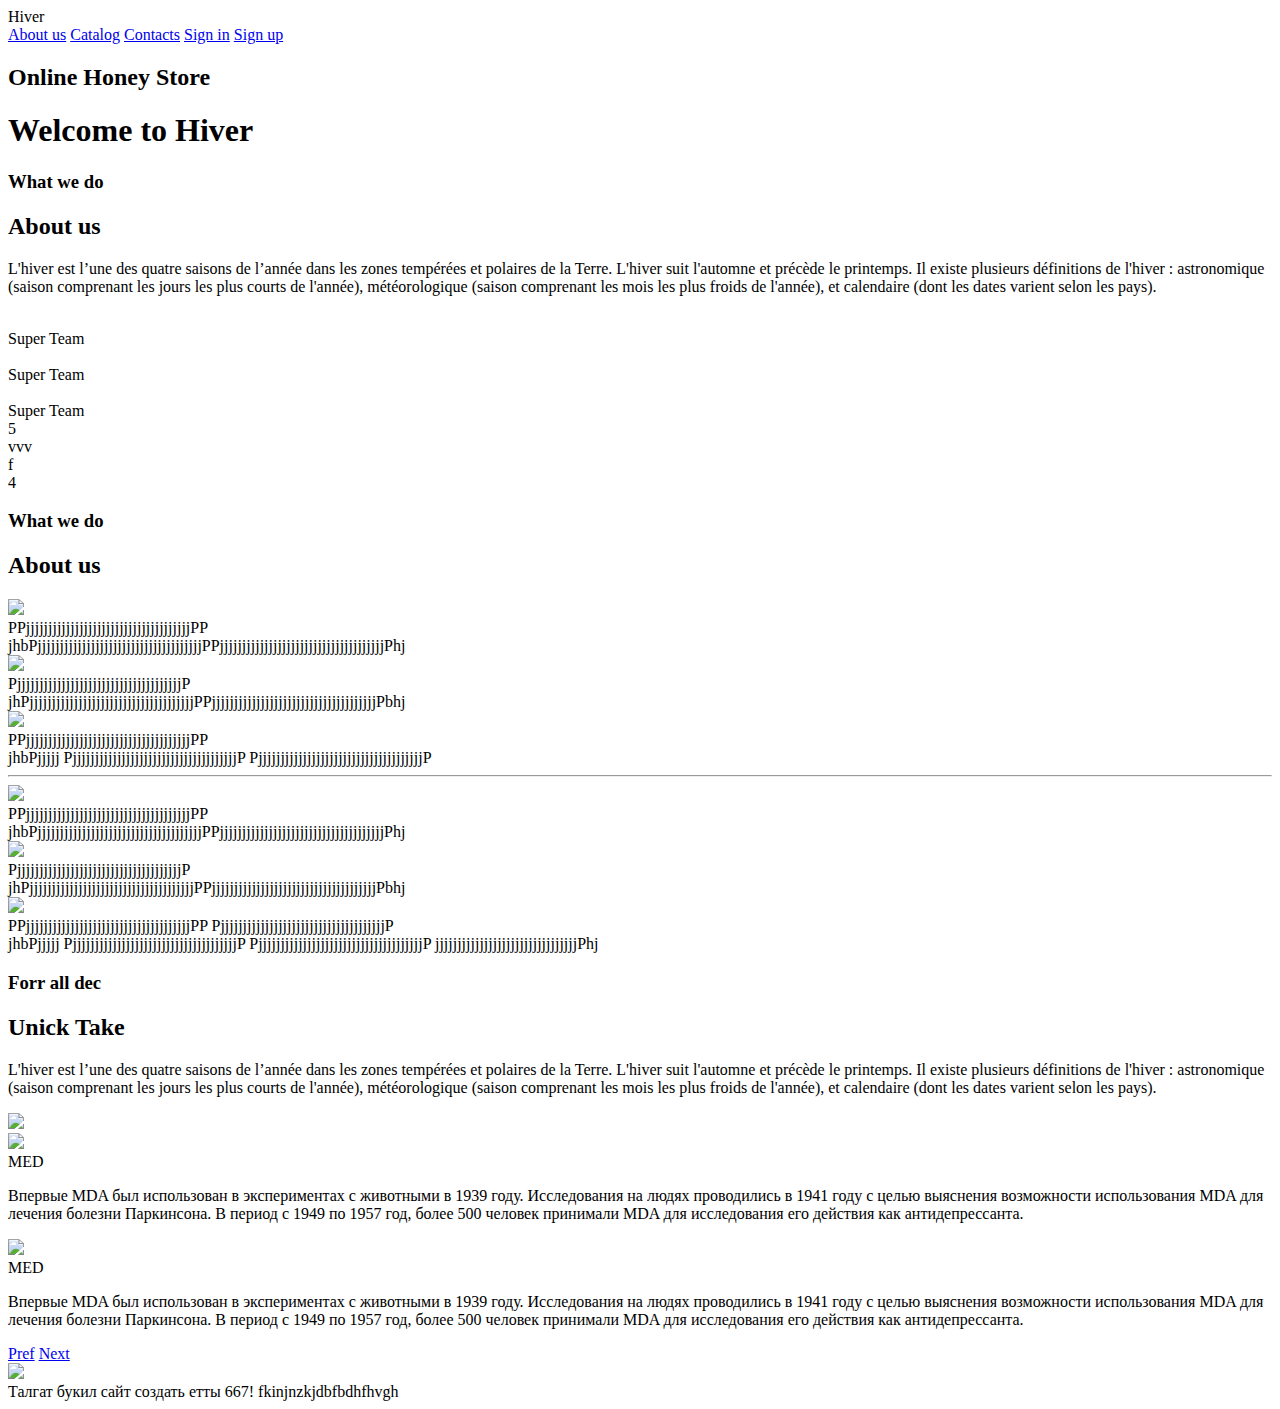
==== index.html @ 62b4d1cc "Rename HomePage.html to index.html" ====
<!DOCTYPE html>
<html lang="ru">
<head>
    <meta charset="UTF-8">
    <meta name="viewport" content="width=device-width, initial-scale=1">

    <link rel="stylesheet" href="css.css">

    <title>Hiver</title>
</head>
<body>
<header class="header">

    <div class="container">
<div class="header_inner">
     <div class="header_logo">Hiver</div>

    <nav class="nav">

        <a class="nav_link" href=""></a>
        <a class="nav_link" href="#c1">About us</a>
        <a class="nav_link" href="#">Catalog</a>
        <a class="nav_link" href="#">Contacts</a>
        <a class="nav_link" href="#">Sign in</a>
        <a class="nav_link" href="#">Sign up</a>

    </nav>
</div>
    </div>
</header>
<div class ="intro">
    <div class="container">
        <div class="intro_inner">
            <h2 class="intro_suptitle">Online Honey Store</h2>
        <h1 class="intro_title">Welcome to Hiver</h1>
        </div>
    </div>

</div>
<section class="section">
    <div class="container">
        <div class="section_header">
            <h3 class="section_suptitle"> What we do </h3>
            <h2 id="c1" class="section_title"> About us </h2>
            <div class="section_text">
                    <p>L'hiver est l’une des quatre saisons de l’année dans les zones tempérées
                        et polaires de la Terre. L'hiver suit l'automne et précède le printemps.
                        Il existe plusieurs définitions de l'hiver : astronomique (saison comprenant
                        les jours les plus courts de l'année), météorologique (saison comprenant
                        les mois les plus froids de l'année), et calendaire (dont les dates varient
                        selon les pays).</p>
            </div>
        </div>
        <div class="about">
            <div class="about_item">
                <div class="about_img">

                    <img src="images/about_1.png" style="width: 380px" alt="">
                    <div class="about_text">Super Team</div>

                </div>

            </div>
            <div class="about_item">

                <div class="about_img">

                    <img src="images/about_2.png" style="width: 380px" alt="">
                    <div class="about_text">Super Team</div>

                </div>

            </div>
            <div class="about_item">

                <div class="about_img">

                    <img src="images/background-img.png" style="width: 380px" alt="">
                    <div class="about_text">Super Team</div>

                </div>

            </div>

        </div>
    </div>
</section>
    <div class="info">

        <div class="container">

            <div class="stat">
                <div class="stat_item">

                    <div class="stat_number"></div>
                    <div class="stat_text"></div>

                </div>
                <div class="stat_item">

                    <div class="stat_number">5</div>
                    <div class="stat_text">vvv</div>

                </div>
                <div class="stat_item">

                    <div class="stat_number">f</div>
                    <div class="stat_text"></div>

                </div>
                <div class="stat_item">

                    <div class="stat_number">4</div>
                    <div class="stat_text"></div>

                </div>
                <div class="stat_item">

                    <div class="stat_number"></div>
                    <div class="stat_text"></div>

                </div>
            </div>
        </div>
    </div>

    <section class="section">
        <div class="container">
            <div class="section_header">
                <h3 class="section_suptitle"> What we do </h3>
                <h2 class="section_title"> About us </h2>
            </div>

            <div class="services">
                <div class="services_item">
                    <img class="services_icon"
                   src="https://img.icons8.com/color/30/000000/return-purchase.png"/>
                    <div class="services_title">PPjjjjjjjjjjjjjjjjjjjjjjjjjjjjjjjjjjjjjPP</div>
                    <div class="services_text">jhbPjjjjjjjjjjjjjjjjjjjjjjjjjjjjjjjjjjjjjPPjjjjjjjjjjjjjjjjjjjjjjjjjjjjjjjjjjjjjPhj</div>
                </div>

                <div class="services_item">
                    <img class="services_icon"
                     src="https://img.icons8.com/fluency/30/000000/loyalty-card.png" />
                    <div class="services_title">PjjjjjjjjjjjjjjjjjjjjjjjjjjjjjjjjjjjjjP</div>
                    <div class="services_text">jhPjjjjjjjjjjjjjjjjjjjjjjjjjjjjjjjjjjjjjPPjjjjjjjjjjjjjjjjjjjjjjjjjjjjjjjjjjjjjPbhj</div>
                </div>

                <div class="services_item">
                    <img class="services_icon"
                     src="https://img.icons8.com/stickers/30/000000/delivery.png"/>
                    <div class="services_title">PPjjjjjjjjjjjjjjjjjjjjjjjjjjjjjjjjjjjjjPP</div>
                    <div class="services_text">jhbPjjjjj
                        PjjjjjjjjjjjjjjjjjjjjjjjjjjjjjjjjjjjjjP
                        PjjjjjjjjjjjjjjjjjjjjjjjjjjjjjjjjjjjjjP
                        </div>
                </div>
            </div>
<hr>

            <div class="services">
                <div class="services_item">
                    <img class="services_icon"
                     src="https://img.icons8.com/color/30/000000/sell.png"/>
                    <div class="services_title">PPjjjjjjjjjjjjjjjjjjjjjjjjjjjjjjjjjjjjjPP</div>
                    <div class="services_text">jhbPjjjjjjjjjjjjjjjjjjjjjjjjjjjjjjjjjjjjjPPjjjjjjjjjjjjjjjjjjjjjjjjjjjjjjjjjjjjjPhj</div>
                </div>

                <div class="services_item">
                    <img class="services_icon"
                     src="https://img.icons8.com/fluency/30/000000/online-shop.png"/>
                    <div class="services_title">PjjjjjjjjjjjjjjjjjjjjjjjjjjjjjjjjjjjjjP</div>
                    <div class="services_text">jhPjjjjjjjjjjjjjjjjjjjjjjjjjjjjjjjjjjjjjPPjjjjjjjjjjjjjjjjjjjjjjjjjjjjjjjjjjjjjPbhj</div>
                </div>

                <div class="services_item">
                    <img class="services_icon"
                    src="https://img.icons8.com/ultraviolet/30/000000/price-tag.png"/>
                    <div class="services_title">PPjjjjjjjjjjjjjjjjjjjjjjjjjjjjjjjjjjjjjPP
                        PjjjjjjjjjjjjjjjjjjjjjjjjjjjjjjjjjjjjjP
                    </div>
                    <div class="services_text">jhbPjjjjj
                        PjjjjjjjjjjjjjjjjjjjjjjjjjjjjjjjjjjjjjP
                        PjjjjjjjjjjjjjjjjjjjjjjjjjjjjjjjjjjjjjP
                        jjjjjjjjjjjjjjjjjjjjjjjjjjjjjjjjPhj</div>
                </div>
            </div>

        </div>
    </section>

    <section class="section">
    <section class="container">
        <div class="section_header">
            <h3 class="section_suptitle"> Forr all dec</h3>
            <h2 class="section_title">Unick Take</h2>
            <div class="section_text">
                <p>L'hiver est l’une des quatre saisons de l’année dans les zones tempérées
                    et polaires de la Terre. L'hiver suit l'automne et précède le printemps.
                    Il existe plusieurs définitions de l'hiver : astronomique (saison comprenant
                    les jours les plus courts de l'année), météorologique (saison comprenant
                    les mois les plus froids de l'année), et calendaire (dont les dates varient
                    selon les pays).</p>
            </div>

            <div class="product">
                <div class="product_item">
                    <img src="images/product.jpg" style="width: 450px">
                </div>
                <div class="product_item">
                    <div class="accordion">
                        <div class="accordion_item">
                         <div class="accordion_header">
                             <img class="accordion_icon"
                              src="https://img.icons8.com/color/25/000000/information--v1.png"/>
                             <div class="accordion_title">MED</div>
                         </div>
                            <div class="accordion_content">
                                <p>
                                    Впервые MDA был использован в экспериментах с животными в 1939 году.
                                    Исследования на людях проводились в 1941 году с целью выяснения возможности
                                    использования MDA для лечения болезни Паркинсона. В период с 1949 по 1957 год,
                                    более 500 человек принимали MDA для исследования его действия как антидепрессанта.
                                </p>

                            </div>
                        </div>

                        <div class="accordion_item active">
                            <div class="accordion_header">
                                <img  class="accordion_icon"
                                     src="https://img.icons8.com/color/25/000000/information--v1.png"/>
                                <div class="accordion_title">MED</div>
                            </div>
                            <div class="accordion_content">
                                <p>
                                    Впервые MDA был использован в экспериментах с животными в 1939 году.
                                    Исследования на людях проводились в 1941 году с целью выяснения возможности
                                    использования MDA для лечения болезни Паркинсона. В период с 1949 по 1957 год,
                                    более 500 человек принимали MDA для исследования его действия как антидепрессанта.</p>

                            </div>
                        </div>

                    </div>
                 </div>
            </div>
        </div>
    </section>

        <div class="section section--gray">
            <div class="container">
                <div class="reviews">
                    <a class="reviews_btn reviews_btn--pref" href="#">Pref</a>
                    <a class="reviews_btn reviews_btn--next" href="#">Next</a>
                    <div class="reviwes_item">
                        <img class="reviwes_icon"
                         src="https://img.icons8.com/flat-round/100/000000/four-of-five-stars.png"/>
                        <div class="reviwes_text">Талгат букил сайт создать етты 667!
                        fkinjnzkjdbfbdhfhvgh</div>
                    </div>
                </div>
            </div>

        </div>




</body>
</html>
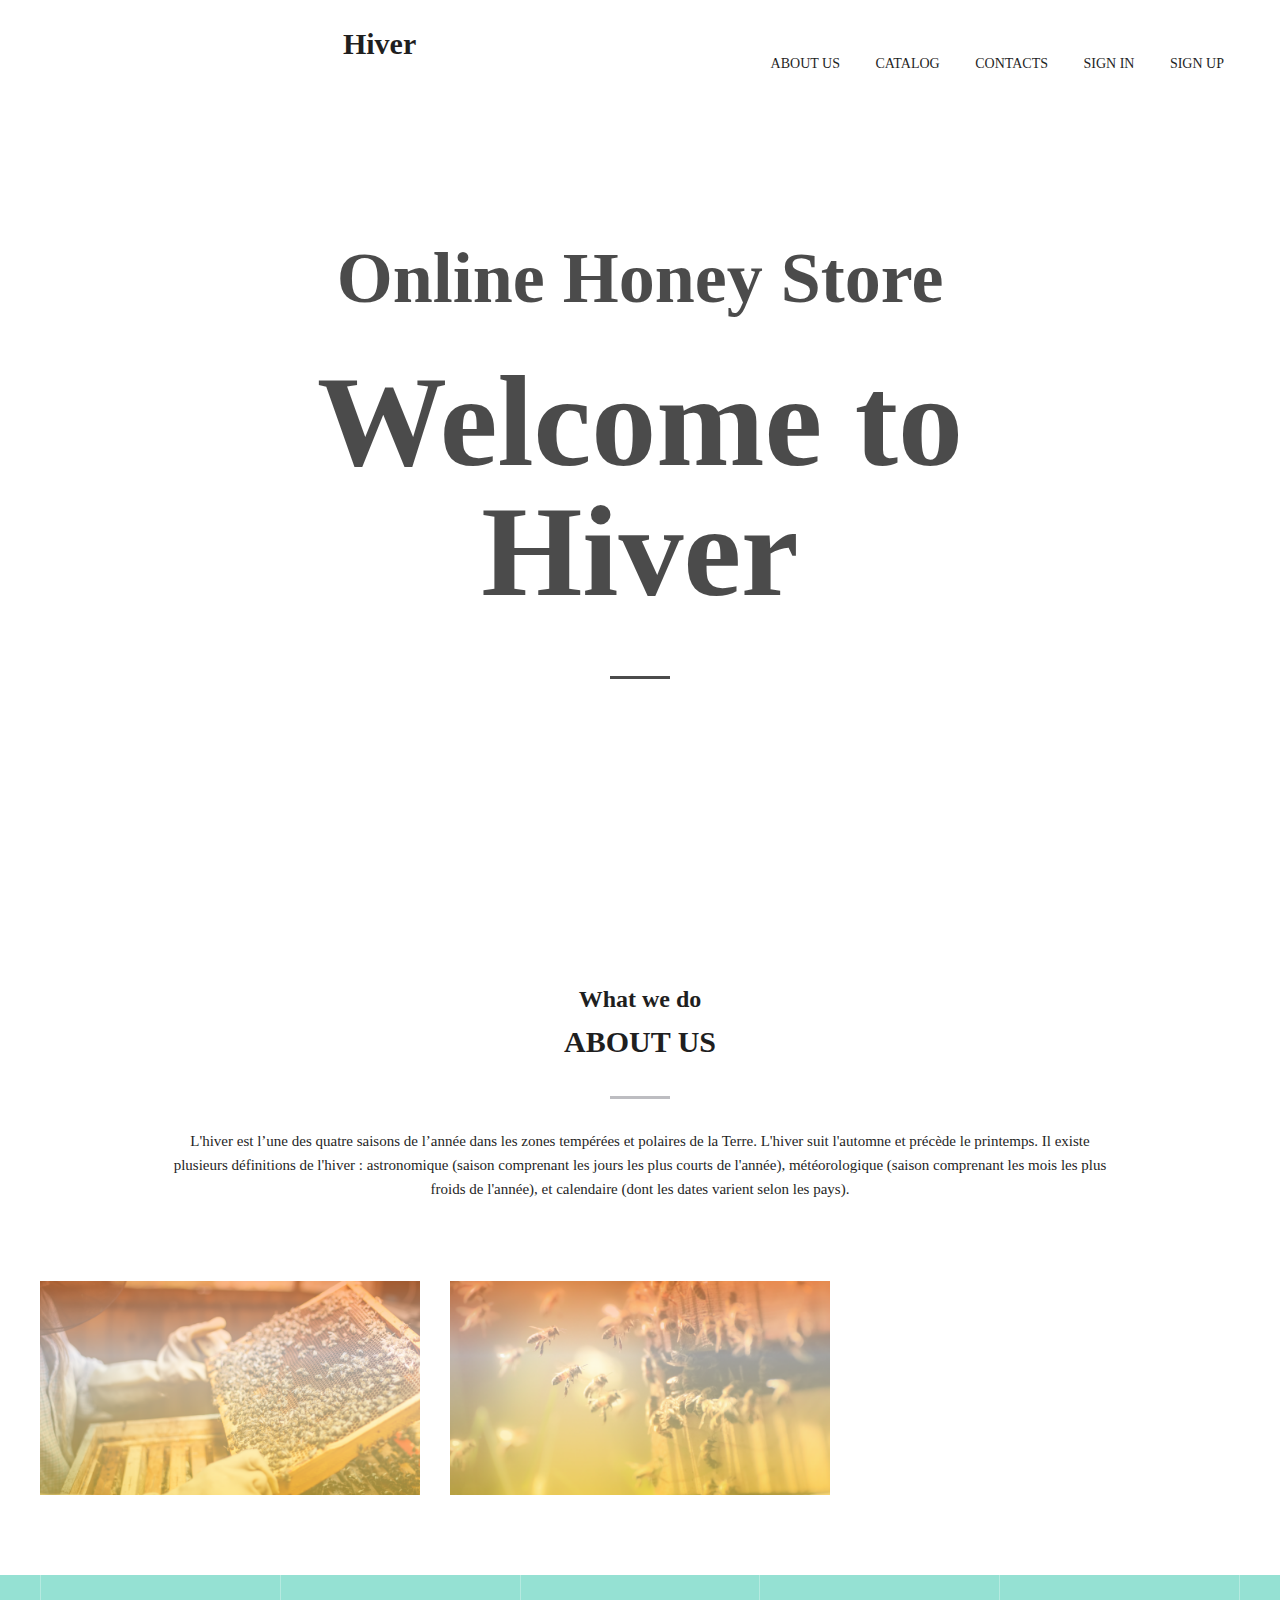
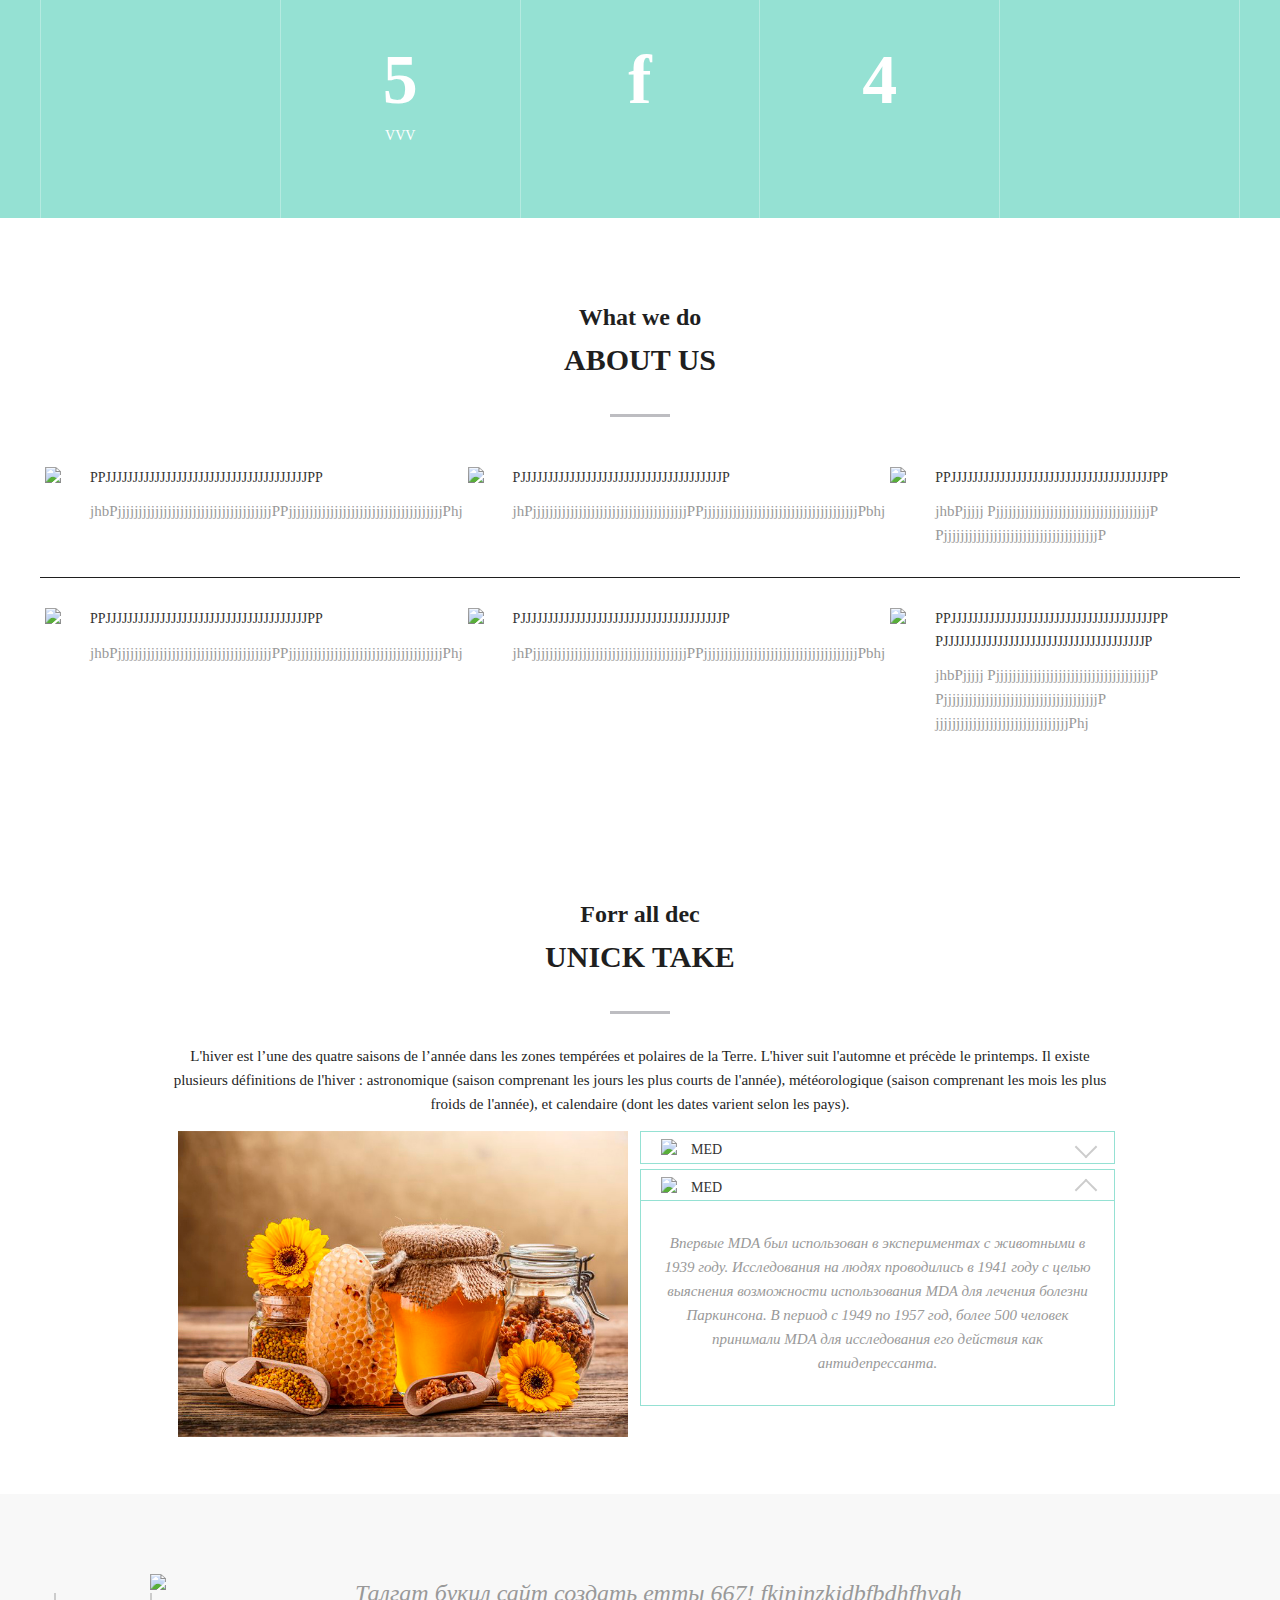
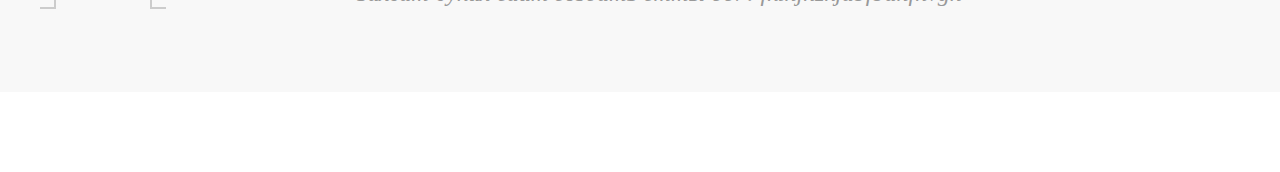
==== commit 31999c5d: "Update index.html" ====
--- a/index.html
+++ b/index.html
@@ -55,7 +55,7 @@
             <div class="about_item">
                 <div class="about_img">
 
-                    <img src="images/about_1.png" style="width: 380px" alt="">
+                    <img src="about_1.png" style="width: 380px" alt="">
                     <div class="about_text">Super Team</div>
 
                 </div>
@@ -65,7 +65,7 @@
 
                 <div class="about_img">
 
-                    <img src="images/about_2.png" style="width: 380px" alt="">
+                    <img src="about_2.png" style="width: 380px" alt="">
                     <div class="about_text">Super Team</div>
 
                 </div>
@@ -75,7 +75,7 @@
 
                 <div class="about_img">
 
-                    <img src="images/background-img.png" style="width: 380px" alt="">
+                    <img src="background-img.png" style="width: 380px" alt="">
                     <div class="about_text">Super Team</div>
 
                 </div>
--- a/css.css
+++ b/css.css
@@ -0,0 +1,421 @@
+body{
+    margin: 0;
+    font-family: "Times New Roman";
+    font-size: 15px;
+    line-height: 1.6;
+    color:#333;
+}
+*,
+*:before,
+*:after{
+    box-sizing: border-box;
+}
+h1,h2,h3,h4,h5,h6{
+    margin: 0;
+}
+
+hr{
+    display: block;
+    width: 100%;
+    margin: 30px 0;
+    height: 1px;
+    border: 0;
+    background-color: #1f1f1f;
+}
+
+.container {
+    witdh:100%;
+    max-width: 1200px;
+    margin: 0 auto;
+}
+/*Intro*/
+.intro{
+    display: flex;
+    flex-direction: column;
+    justify-content: center;
+    width: 100%;
+    height: 100vh;
+    background: url("images/background-img.png") center no-repeat;
+    opacity: 0.8;
+    -webkit-background-size: cover;
+    background-size: cover;
+}
+.intro_inner{
+    width: 100%;
+    max-width: 880px;
+    margin: 0 auto;
+}
+.intro_title{
+    color: #1f1f1f ;
+    font-size: 130px;
+    font-weight: 700;
+    text-align: center;
+    line-height: 1;
+
+}
+.intro_title:after{
+    content: "";
+    display: block;
+    width: 60px;
+    height: 3px;
+    background-color: #1f1f1f;
+    margin: 60px auto 0;
+}
+
+.intro_suptitle{
+    margin-bottom: 20px;
+    font-size: 72px;
+    color: #1f1f1f ;
+    font-family: "Roboto Light",cursive;
+    text-align: center;
+
+}
+/*HEADER*/
+.header{
+    padding-top: 20px ;
+    width: 100%;
+    position: absolute;
+    top: 0;
+    left: 0;
+    right: 0;
+    z-index: 1000;
+}
+.header_inner{
+    display: flex;
+    justify-content: space-between;
+    align-items: center;
+}
+/*LOGO*/
+.header_logo{
+    font-size: 30px;
+    font-weight: bold;
+    color: #1f1f1f;
+    font-family: "Roboto b";
+    margin: 0 auto 40px;
+}
+
+
+/*NAV*/
+.nav{
+    font-size: 14px;
+    text-transform: uppercase;
+}
+.nav_link{
+    display: inline-block;
+    vertical-align: top;
+    margin: 0 16px;
+    position: relative;
+    color:#1f1f1f;
+    text-decoration: none;
+    transition: color 0.2s linear;
+}
+.nav_link:after{
+    content: "";
+    display: block;
+    width: 100%;
+    height: 1.5px;
+    opacity: 0;
+    background-color:#1f1f1f;
+    position: absolute;
+    top:100%;
+    left: 0;
+    z-index: 1;
+    transition: opacity 0.1s linear;
+}
+.nav_link:hover{
+    color:black;
+}
+.nav_link:hover:after{
+    opacity: 1;
+
+}
+       /*SECTION */
+.section{
+    padding: 80px 0;
+}
+.section_header{
+    width: 100%;
+    max-width: 950px;
+    margin: 0 auto 50px;
+    text-align: center;
+}
+
+.section--gray{
+    background-color: #f8f8f8;
+
+}
+
+.section_suptitle
+{
+    font-family: "Roboto Light", cursive;
+    font-size: 24px;
+    color: #1f1f1f;
+
+}
+
+.section_title{
+    font-size: 30px;
+    font-weight: 700;
+    color: #1f1f1f;
+    text-transform: uppercase;
+
+}
+
+.section_title:after{
+    content: "";
+    display: block;
+    width: 60px;
+    height: 3px;
+    margin: 30px auto;
+    background-color:#bdbdc1
+}
+.section_text{
+    font-size: 15px;
+    color: #1f1f1f;
+}
+/*About*/
+.about{
+    margin-top: 80px;
+     display: flex;
+    justify-content: space-between;
+}
+.about_item{
+    width: 380px;
+
+}
+.about_item:hover .about_img{
+    transform: translate3d(-10px,-10px,0);
+}
+.about_item:hover .about_img img{
+    opacity: 0.1;
+}
+.about_item:hover .about_text{
+    opacity: 1;
+}
+.about_img{
+    background: linear-gradient(to bottom,#f38181,#fce38a);
+    transition: transform 0.2s linear;
+}
+.about_img img{
+    display: block;
+    transition: opacity 0.1s linear;
+}
+.about_text{
+    width: 100%;
+    font-size: 18px;
+    color: #fff;
+    text-transform: uppercase;
+    font-weight: 700;
+    text-align: center;
+    opacity: 0;
+
+    position: absolute;
+    top: 50%;
+    left: 0;
+    z-index: 2;
+    transform: translate3d(0,-50%,0);
+
+    transition: opacity 0.1s linear;
+}
+
+/*INFO*/
+.info{
+    background-color: #95e1d3;
+
+}
+.stat{
+    display: flex;
+}
+.stat_item{
+    flex: 1 1 0;
+    padding: 70px 25px;
+    border-left: 1px solid #b5eae0;
+    text-align: center;
+    color: #fff;
+}
+.stat_item:last-child{
+    border-right: 1px solid #b5eae0;
+}
+.stat_number{
+    margin-bottom: 10px;
+    font-size: 70px;
+    font-weight: 700;
+    line-height: 1;
+}
+.stat_text{
+    font-size:14px;
+    text-transform: uppercase;
+}
+
+/*Services*/
+
+.services{
+    display: flex;
+}
+
+.services_item{
+    flex:  1 1 0;
+    padding-left: 50px;
+    position: relative;
+}
+
+.services_icon{
+    position: absolute;
+    top: 0;
+    left: 5px;
+    z-index: 1;
+}
+.services_title{
+    margin-bottom: 10px;
+    font-size: 14px;
+    color: #333;
+    text-transform: uppercase;
+}
+
+.services_text{
+    font-size: 15px;
+    color: #999;
+}
+
+/*Section product*/
+
+.product{
+    display: flex;
+}
+
+.product_item{
+    width: 50%;
+}
+
+/*Accordion*/
+
+
+.accordion_item{
+    margin-bottom: 5px;
+    border: 1px solid #95e1d3;
+}
+
+.accordion_item.active
+.accordion_content{
+    display: block;
+}
+
+.accordion_item.active
+.accordion_header{
+    border-bottom: 1px solid #95e1d3;
+}
+
+.accordion_item.active
+.accordion_header:after{
+    transform: translateY(-50%) rotate(-45deg);
+    margin-top: 5px;
+}
+
+.accordion_header{
+    padding: 15px 20px 15px 65px;
+    position: relative;
+    border-bottom: 1px solid transparent;
+    cursor: pointer;
+}
+
+.accordion_header:after {
+    content: "";
+    display: block;
+    width: 16px;
+    height: 16px;
+    border-top: 2px solid #ccc;
+    border-right: 2px solid #ccc;
+    position: absolute;
+    top: 50%;
+    right: 20px;
+    z-index: 1;
+    transform: translateY(-50%) rotate(135deg);
+
+}
+
+.accordion_title{
+    position: absolute;
+    left: 50px;
+    bottom: 1px;
+    font-size: 14px;
+    color:#333;
+    text-transform: uppercase;
+}
+
+.accordion_icon{
+    position: absolute;
+    top: 50%;
+    left: 20px;
+    z-index: 1;
+    transform: translateY(-50%);
+}
+
+
+
+.accordion_content{
+    padding: 15px 20px;
+    display: none;
+    font-size: 15px;
+    color: #999;
+    font-style: italic;
+    font-weight: 300;
+}
+
+
+/* Reviwes*/
+
+.reviews{
+    padding: 0 110px;
+    position: relative;
+}
+
+.reviwes_item{
+    padding-left: 205px;
+    position: relative;
+
+}
+
+.reviwes_icon{
+
+    position: absolute;
+    top: 0;
+    left: 0;
+    z-index: 1;
+}
+
+.reviwes_text{
+    font-size: 24px;
+    font-style: italic;
+    font-weight: 300;
+    color: #999;
+}
+
+.reviews_btn{
+    font-size: 0;
+    color: transparent;
+    position: absolute;
+    top: 50%;
+    z-index: 1;
+    transform: translateY(-50%);
+}
+
+.reviews_btn:after{
+    content: "";
+    display: block;
+    width: 16px;
+    height: 16px;
+    border-top: 2px solid #ccc;
+    border-right: 2px solid #ccc;
+    transform:rotate(45deg);
+}
+.reviews_btn--pref{
+    left: 0;
+    transform: rotate(45deg);
+}
+
+.reviews_btn--next{
+    transform: rotate(135deg);
+}
+
+
+
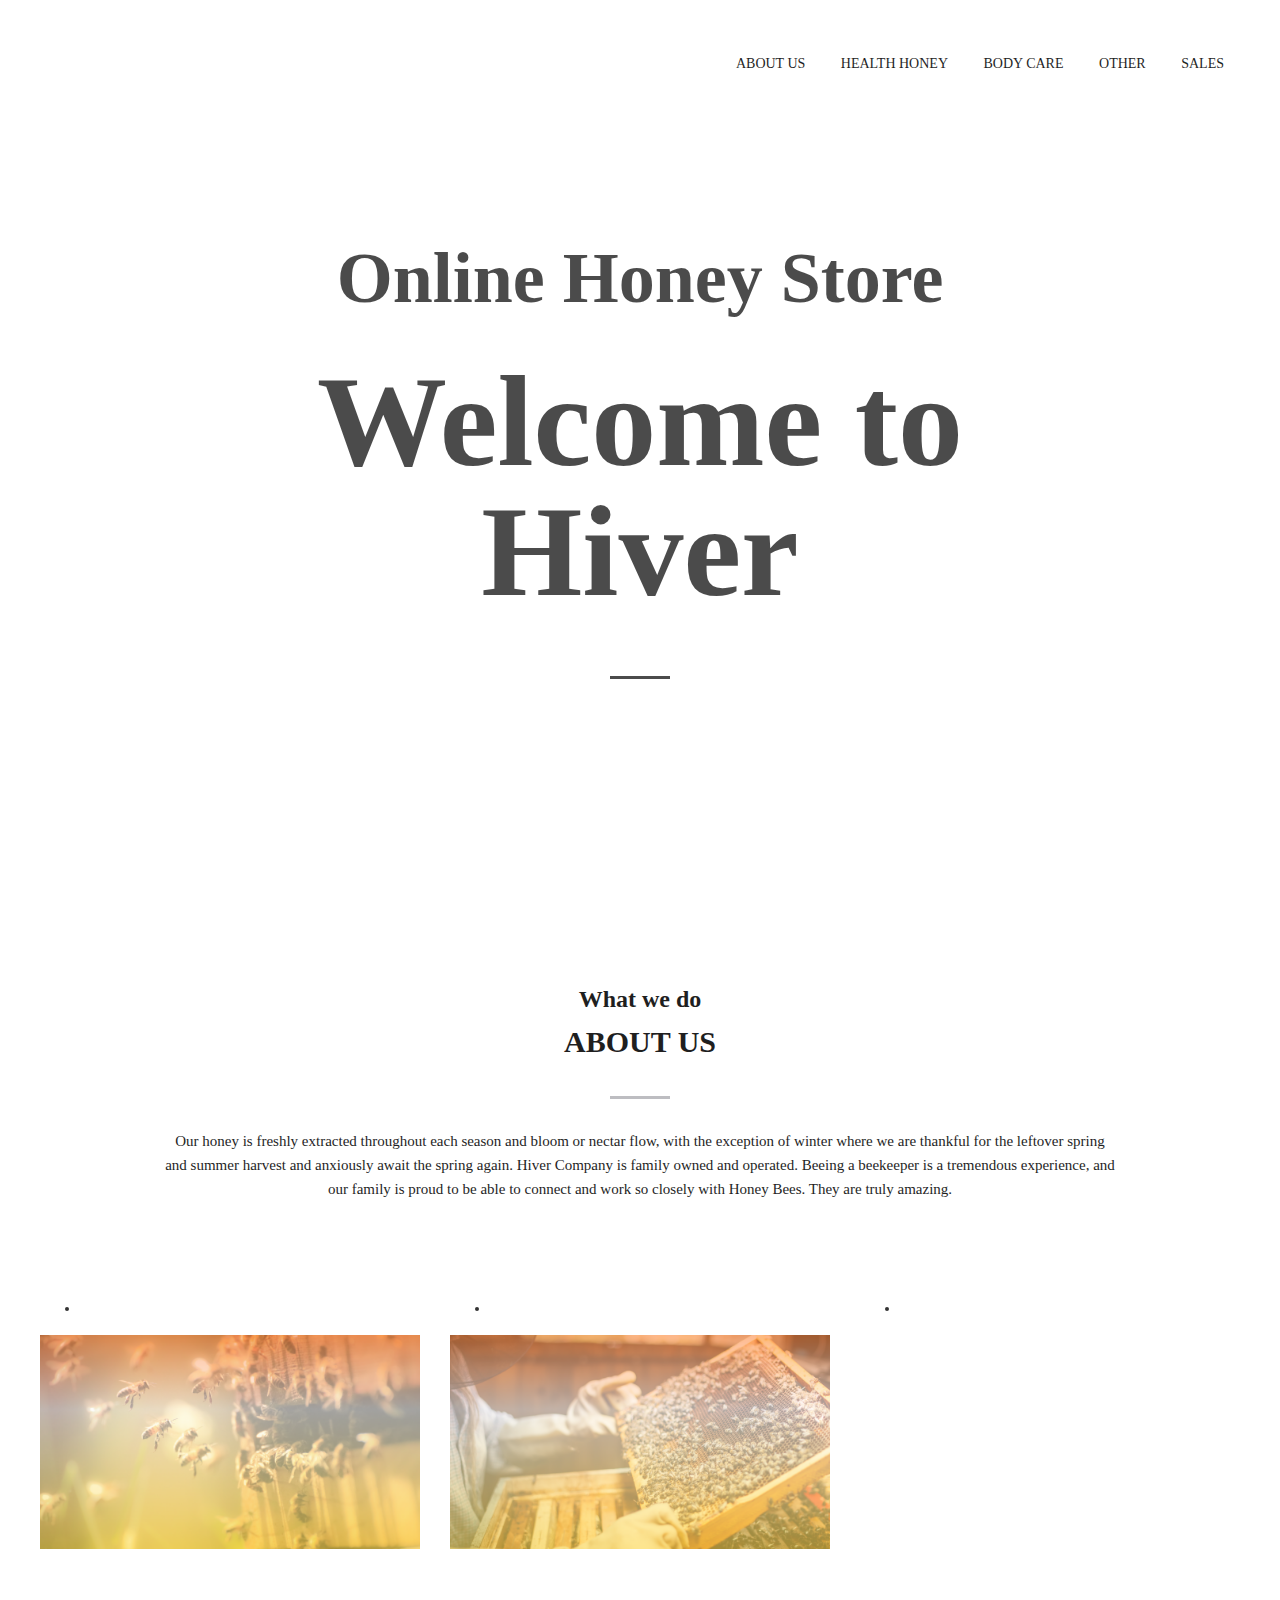
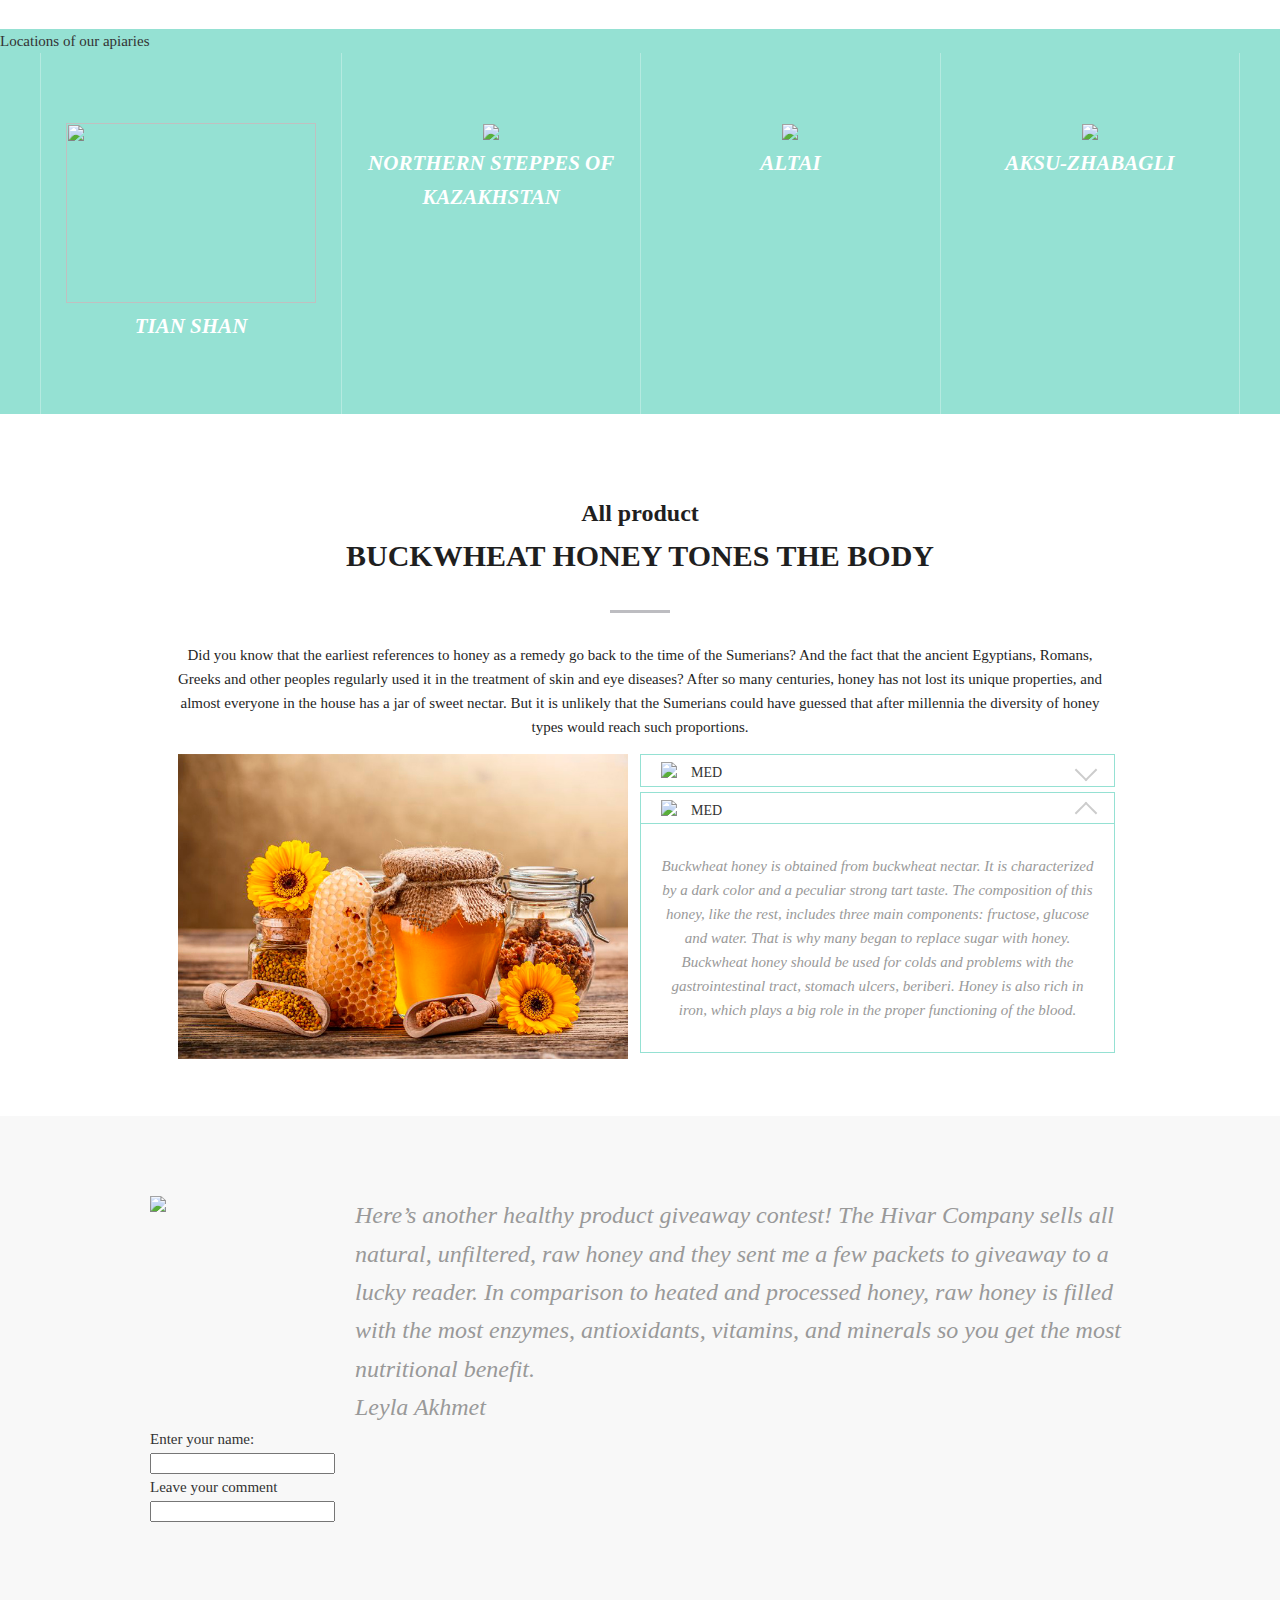
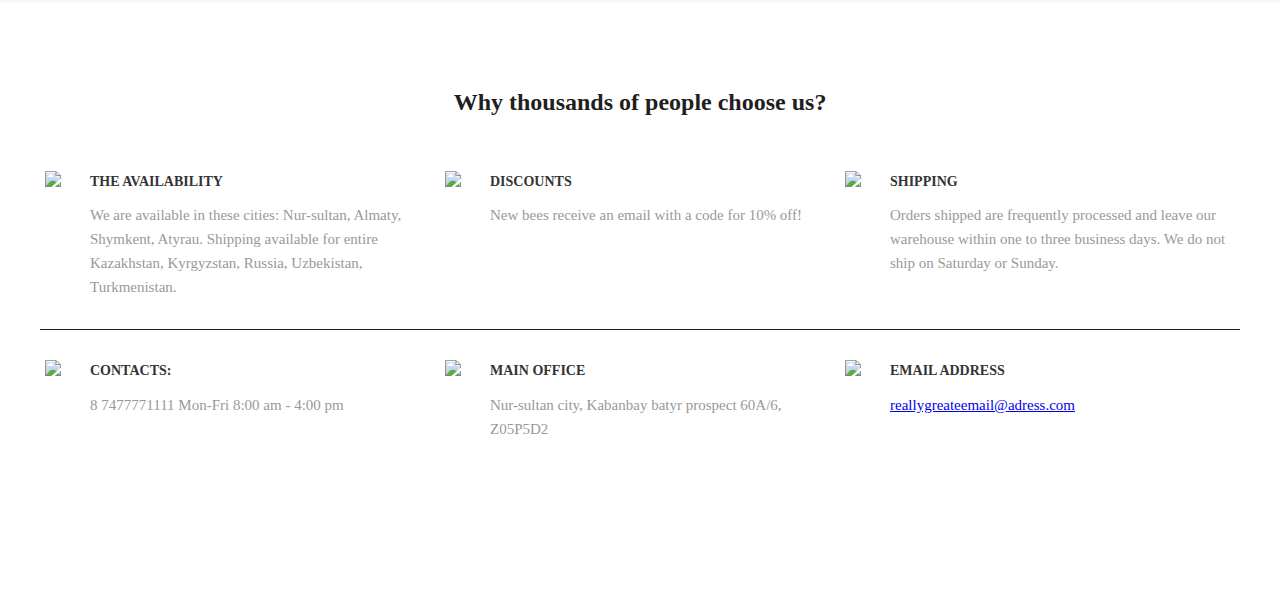
==== commit b88d96b2: "Update index.html" ====
--- a/index.html
+++ b/index.html
@@ -7,22 +7,29 @@
     <link rel="stylesheet" href="css.css">
 
     <title>Hiver</title>
+
+    <link rel="icon" type="image/x-icon" href="images/logo5.png">
+
 </head>
 <body>
 <header class="header">
 
     <div class="container">
+
 <div class="header_inner">
-     <div class="header_logo">Hiver</div>
+
+    <div class="header_logo">
+        <a href="#"> <img src="images/logo4.png" alt="" style="width: 200px"> </a>
+        </div>
 
     <nav class="nav">
 
         <a class="nav_link" href=""></a>
         <a class="nav_link" href="#c1">About us</a>
-        <a class="nav_link" href="#">Catalog</a>
-        <a class="nav_link" href="#">Contacts</a>
-        <a class="nav_link" href="#">Sign in</a>
-        <a class="nav_link" href="#">Sign up</a>
+        <a class="nav_link" href="#">Health Honey</a>
+        <a class="nav_link" href="pages/Beauty.html">Body care</a>
+        <a class="nav_link" href="">Other</a>
+        <a class="nav_link" href="pages/Sales.html">Sales</a>
 
     </nav>
 </div>
@@ -43,40 +50,50 @@
             <h3 class="section_suptitle"> What we do </h3>
             <h2 id="c1" class="section_title"> About us </h2>
             <div class="section_text">
-                    <p>L'hiver est l’une des quatre saisons de l’année dans les zones tempérées
-                        et polaires de la Terre. L'hiver suit l'automne et précède le printemps.
-                        Il existe plusieurs définitions de l'hiver : astronomique (saison comprenant
-                        les jours les plus courts de l'année), météorologique (saison comprenant
-                        les mois les plus froids de l'année), et calendaire (dont les dates varient
-                        selon les pays).</p>
+                    <p>Our honey is freshly extracted throughout each season and bloom or nectar flow,
+                        with the exception of winter where we are thankful for the leftover spring and summer
+                        harvest and anxiously await the spring again.
+                        Hiver  Company is family owned and operated.
+                        Beeing a beekeeper is a tremendous experience, and our family is proud to be able to connect
+                        and work so closely with Honey Bees. They are truly amazing.</p>
             </div>
         </div>
         <div class="about">
             <div class="about_item">
+                <ul><li></li></ul>
                 <div class="about_img">
 
-                    <img src="about_1.png" style="width: 380px" alt="">
-                    <div class="about_text">Super Team</div>
+                    <img src="images/about_2.png" style="width: 380px" alt="">
+                    <div class="about_text">
+                        <h1>1st Stage</h1>
+                        <h4>Bees collect nectar from the flowers</h4>
+
+
+                    </div>
 
                 </div>
 
             </div>
             <div class="about_item">
-
+               <div class="tochki"> <ul><li></li></ul></div>
                 <div class="about_img">
-
-                    <img src="about_2.png" style="width: 380px" alt="">
-                    <div class="about_text">Super Team</div>
+                    <img src="images/about_1.png" style="width: 380px" alt="">
+                    <div class="about_text">
+                        <h1>2nd Stage</h1>
+                        <h4>The beekeeper removes the honeycomb and sends it to the honey extractor</h4>
+                    </div>
 
                 </div>
 
             </div>
             <div class="about_item">
-
+                <ul><li></li></ul>
                 <div class="about_img">
-
-                    <img src="background-img.png" style="width: 380px" alt="">
-                    <div class="about_text">Super Team</div>
+                    <img src="images/background-img.png" style="width: 380px" alt="">
+                    <div class="about_text">
+                        <h1>3rd Stage</h1>
+                        <h4>Honey goes to it's customer</h4>
+                    </div>
 
                 </div>
 
@@ -85,122 +102,61 @@
         </div>
     </div>
 </section>
+
+
     <div class="info">
+        <div class="Title">
+            Locations of our apiaries
+        </div>
 
         <div class="container">
 
             <div class="stat">
                 <div class="stat_item">
 
-                    <div class="stat_number"></div>
-                    <div class="stat_text"></div>
+                    <img src="images/Тянь-Шань.jpg" style="height: 180px" width="250px">
+                    <div class="stat_text"><h2><em>Tian Shan</em></h2></div>
 
                 </div>
                 <div class="stat_item">
 
-                    <div class="stat_number">5</div>
-                    <div class="stat_text">vvv</div>
+                    <img src="images/СеверныеКазахстана.jpg" style="width: 250px">
+                    <div class="stat_text"><h2><em>Northern steppes of Kazakhstan</em></h2></div>
 
                 </div>
                 <div class="stat_item">
 
-                    <div class="stat_number">f</div>
-                    <div class="stat_text"></div>
+                    <img src="images/Алтай.jpg" style="width: 250px">
+                    <div class="stat_text"><h2><em>Altai</em></h2></div>
 
                 </div>
                 <div class="stat_item">
 
-                    <div class="stat_number">4</div>
-                    <div class="stat_text"></div>
-
-                </div>
-                <div class="stat_item">
-
-                    <div class="stat_number"></div>
-                    <div class="stat_text"></div>
-
-                </div>
+                    <img src="images/АксуЖабагалы.jpg" style="width: 250px">
+                    <div class="stat_text"><h2><em>Aksu-Zhabagli</em></h2></div>
+
+                </div>
+
             </div>
         </div>
     </div>
 
-    <section class="section">
-        <div class="container">
-            <div class="section_header">
-                <h3 class="section_suptitle"> What we do </h3>
-                <h2 class="section_title"> About us </h2>
-            </div>
-
-            <div class="services">
-                <div class="services_item">
-                    <img class="services_icon"
-                   src="https://img.icons8.com/color/30/000000/return-purchase.png"/>
-                    <div class="services_title">PPjjjjjjjjjjjjjjjjjjjjjjjjjjjjjjjjjjjjjPP</div>
-                    <div class="services_text">jhbPjjjjjjjjjjjjjjjjjjjjjjjjjjjjjjjjjjjjjPPjjjjjjjjjjjjjjjjjjjjjjjjjjjjjjjjjjjjjPhj</div>
-                </div>
-
-                <div class="services_item">
-                    <img class="services_icon"
-                     src="https://img.icons8.com/fluency/30/000000/loyalty-card.png" />
-                    <div class="services_title">PjjjjjjjjjjjjjjjjjjjjjjjjjjjjjjjjjjjjjP</div>
-                    <div class="services_text">jhPjjjjjjjjjjjjjjjjjjjjjjjjjjjjjjjjjjjjjPPjjjjjjjjjjjjjjjjjjjjjjjjjjjjjjjjjjjjjPbhj</div>
-                </div>
-
-                <div class="services_item">
-                    <img class="services_icon"
-                     src="https://img.icons8.com/stickers/30/000000/delivery.png"/>
-                    <div class="services_title">PPjjjjjjjjjjjjjjjjjjjjjjjjjjjjjjjjjjjjjPP</div>
-                    <div class="services_text">jhbPjjjjj
-                        PjjjjjjjjjjjjjjjjjjjjjjjjjjjjjjjjjjjjjP
-                        PjjjjjjjjjjjjjjjjjjjjjjjjjjjjjjjjjjjjjP
-                        </div>
-                </div>
-            </div>
-<hr>
-
-            <div class="services">
-                <div class="services_item">
-                    <img class="services_icon"
-                     src="https://img.icons8.com/color/30/000000/sell.png"/>
-                    <div class="services_title">PPjjjjjjjjjjjjjjjjjjjjjjjjjjjjjjjjjjjjjPP</div>
-                    <div class="services_text">jhbPjjjjjjjjjjjjjjjjjjjjjjjjjjjjjjjjjjjjjPPjjjjjjjjjjjjjjjjjjjjjjjjjjjjjjjjjjjjjPhj</div>
-                </div>
-
-                <div class="services_item">
-                    <img class="services_icon"
-                     src="https://img.icons8.com/fluency/30/000000/online-shop.png"/>
-                    <div class="services_title">PjjjjjjjjjjjjjjjjjjjjjjjjjjjjjjjjjjjjjP</div>
-                    <div class="services_text">jhPjjjjjjjjjjjjjjjjjjjjjjjjjjjjjjjjjjjjjPPjjjjjjjjjjjjjjjjjjjjjjjjjjjjjjjjjjjjjPbhj</div>
-                </div>
-
-                <div class="services_item">
-                    <img class="services_icon"
-                    src="https://img.icons8.com/ultraviolet/30/000000/price-tag.png"/>
-                    <div class="services_title">PPjjjjjjjjjjjjjjjjjjjjjjjjjjjjjjjjjjjjjPP
-                        PjjjjjjjjjjjjjjjjjjjjjjjjjjjjjjjjjjjjjP
-                    </div>
-                    <div class="services_text">jhbPjjjjj
-                        PjjjjjjjjjjjjjjjjjjjjjjjjjjjjjjjjjjjjjP
-                        PjjjjjjjjjjjjjjjjjjjjjjjjjjjjjjjjjjjjjP
-                        jjjjjjjjjjjjjjjjjjjjjjjjjjjjjjjjPhj</div>
-                </div>
-            </div>
-
-        </div>
-    </section>
+
+
 
     <section class="section">
     <section class="container">
         <div class="section_header">
-            <h3 class="section_suptitle"> Forr all dec</h3>
-            <h2 class="section_title">Unick Take</h2>
+            <h3 class="section_suptitle"> All product</h3>
+            <h2 class="section_title"> BUCKWHEAT HONEY TONES THE BODY</h2>
             <div class="section_text">
-                <p>L'hiver est l’une des quatre saisons de l’année dans les zones tempérées
-                    et polaires de la Terre. L'hiver suit l'automne et précède le printemps.
-                    Il existe plusieurs définitions de l'hiver : astronomique (saison comprenant
-                    les jours les plus courts de l'année), météorologique (saison comprenant
-                    les mois les plus froids de l'année), et calendaire (dont les dates varient
-                    selon les pays).</p>
+                <p>Did you know that the earliest references to honey as a
+                    remedy go back to the time of the Sumerians?
+                    And the fact that the ancient Egyptians, Romans, Greeks and other peoples regularly
+                    used it in the treatment of skin and eye diseases? After so many centuries, honey
+                    has not lost its unique properties, and almost everyone in the house has a jar of sweet nectar.
+                    But it is unlikely that the Sumerians could have guessed that after millennia
+                    the diversity of honey types would reach such proportions.</p>
             </div>
 
             <div class="product">
@@ -217,10 +173,7 @@
                          </div>
                             <div class="accordion_content">
                                 <p>
-                                    Впервые MDA был использован в экспериментах с животными в 1939 году.
-                                    Исследования на людях проводились в 1941 году с целью выяснения возможности
-                                    использования MDA для лечения болезни Паркинсона. В период с 1949 по 1957 год,
-                                    более 500 человек принимали MDA для исследования его действия как антидепрессанта.
+
                                 </p>
 
                             </div>
@@ -234,10 +187,13 @@
                             </div>
                             <div class="accordion_content">
                                 <p>
-                                    Впервые MDA был использован в экспериментах с животными в 1939 году.
-                                    Исследования на людях проводились в 1941 году с целью выяснения возможности
-                                    использования MDA для лечения болезни Паркинсона. В период с 1949 по 1957 год,
-                                    более 500 человек принимали MDA для исследования его действия как антидепрессанта.</p>
+                                    Buckwheat honey is obtained from buckwheat nectar.
+                                    It is characterized by a dark color and a peculiar strong tart taste.
+                                    The composition of this honey, like the rest, includes three main components:
+                                    fructose, glucose and water. That is why many began to replace sugar with honey.
+                                    Buckwheat honey should be used for colds and problems with the gastrointestinal tract,
+                                    stomach ulcers, beriberi. Honey is also rich in iron, which plays a big role in the
+                                    proper functioning of the blood.</p>
 
                             </div>
                         </div>
@@ -251,20 +207,106 @@
         <div class="section section--gray">
             <div class="container">
                 <div class="reviews">
-                    <a class="reviews_btn reviews_btn--pref" href="#">Pref</a>
-                    <a class="reviews_btn reviews_btn--next" href="#">Next</a>
+                   <!-- <a class="reviews_btn reviews_btn--pref" href="#">Pref</a>
+                    <a class="reviews_btn reviews_btn--next" href="#">Next</a> -->
                     <div class="reviwes_item">
                         <img class="reviwes_icon"
                          src="https://img.icons8.com/flat-round/100/000000/four-of-five-stars.png"/>
-                        <div class="reviwes_text">Талгат букил сайт создать етты 667!
-                        fkinjnzkjdbfbdhfhvgh</div>
-                    </div>
-                </div>
-            </div>
-
-        </div>
-
-
+                        <div class="reviwes_text">Here’s another healthy product giveaway contest!
+                            The Hivar Company sells all natural, unfiltered, raw honey and they sent
+                            me a few packets to giveaway to a lucky reader.
+                            In comparison to heated and processed honey, raw honey is filled with the most enzymes,
+                            antioxidants, vitamins, and minerals so you get the most nutritional benefit. <br>Leyla Akhmet</div>
+                    </div>
+                   <div class="forma">
+                    <form>
+                        <label >Enter your name:</label><br>
+                        <input type="text" id="fname" name="fname"><br>
+                        <label >Leave your comment</label><br>
+                        <input type="text" id="lname" name="lname">
+                    </form>
+                   </div>
+                </div>
+            </div>
+
+        </div>
+
+
+
+        <section class="section">
+            <div class="container">
+                <div class="section_header">
+                    <h3 class="section_suptitle"> Why thousands of people choose us? </h3>
+
+                </div>
+
+                <div class="services">
+                    <div class="services_item">
+                        <img class="services_icon"
+                             src="https://img.icons8.com/color/30/000000/return-purchase.png"/>
+                        <div class="services_title"> <strong>The availability</strong></div>
+                        <div class="services_text">We are available in these cities: Nur-sultan, Almaty, Shymkent, Atyrau.
+                            Shipping available for entire Kazakhstan, Kyrgyzstan, Russia, Uzbekistan, Turkmenistan.
+                        </div>
+                    </div>
+
+                    <div class="services_item">
+                        <img class="services_icon"
+                             src="https://img.icons8.com/fluency/30/000000/loyalty-card.png" />
+                        <div class="services_title"><strong>Discounts</strong></div>
+                        <div class="services_text">New bees receive an email with a code for 10% off!</div>
+                    </div>
+
+                    <div class="services_item">
+                        <img class="services_icon"
+                             src="https://img.icons8.com/stickers/30/000000/delivery.png"/>
+                        <div class="services_title"><strong>Shipping</strong></div>
+                        <div class="services_text"> Orders shipped  are frequently processed and
+                            leave our warehouse within one to three business days. We do not ship
+                            on Saturday or Sunday.</div>
+                    </div>
+                </div>
+                <hr>
+
+                <div class="services">
+                    <div class="services_item">
+                        <img class="services_icon"
+                         src="https://img.icons8.com/external-flatarticons-blue-flatarticons/30/000000/external-contact-contact-us-flatarticons-blue-flatarticons.png"/>
+                        <div class="services_title"><strong>Contacts:</strong> </div>
+                        <div class="services_text"> 8 7477771111 Mon-Fri 8:00 am - 4:00 pm</div>
+                    </div>
+
+                    <div class="services_item">
+                        <img class="services_icon"
+                        src="https://img.icons8.com/external-tulpahn-outline-color-tulpahn/30/000000/external-office-business-tulpahn-outline-color-tulpahn.png"/>
+                        <div class="services_title"><strong>Main office</strong></div>
+                        <div class="services_text">Nur-sultan city, Kabanbay batyr prospect 60A/6, Z05P5D2</div>
+                    </div>
+
+                    <div class="services_item">
+                        <img class="services_icon" src="https://img.icons8.com/external-kiranshastry-lineal-color-kiranshastry/35/000000/external-email-advertising-kiranshastry-lineal-color-kiranshastry-1.png"/>
+                        <div class="services_title"><strong> Email address  </strong></div>
+                       <!-- <div class="services_text">reallygreateemail@adress.com</div>-->
+                        <div class="services_text">  <a href="mailto:reallygreateemail@adress.com">reallygreateemail@adress.com</a></div>
+                    </div>
+                </div>
+
+            </div>
+        </section>
+
+
+
+
+      <!--  <footer class="py-3 my-4">
+            <ul class="nav justify-content-center border-bottom pb-3 mb-3">
+                <li class="nav-item"><a href="#" class="nav-link px-2 text-muted">Home</a></li>
+                <li class="nav-item"><a href="#" class="nav-link px-2 text-muted">Features</a></li>
+                <li class="nav-item"><a href="#" class="nav-link px-2 text-muted">Pricing</a></li>
+                <li class="nav-item"><a href="#" class="nav-link px-2 text-muted">FAQs</a></li>
+                <li class="nav-item"><a href="#" class="nav-link px-2 text-muted">About</a></li>
+            </ul>
+            <p class="text-center text-muted">© 2022 Company, Inc</p>
+        </footer> -->
 
 
 </body>
